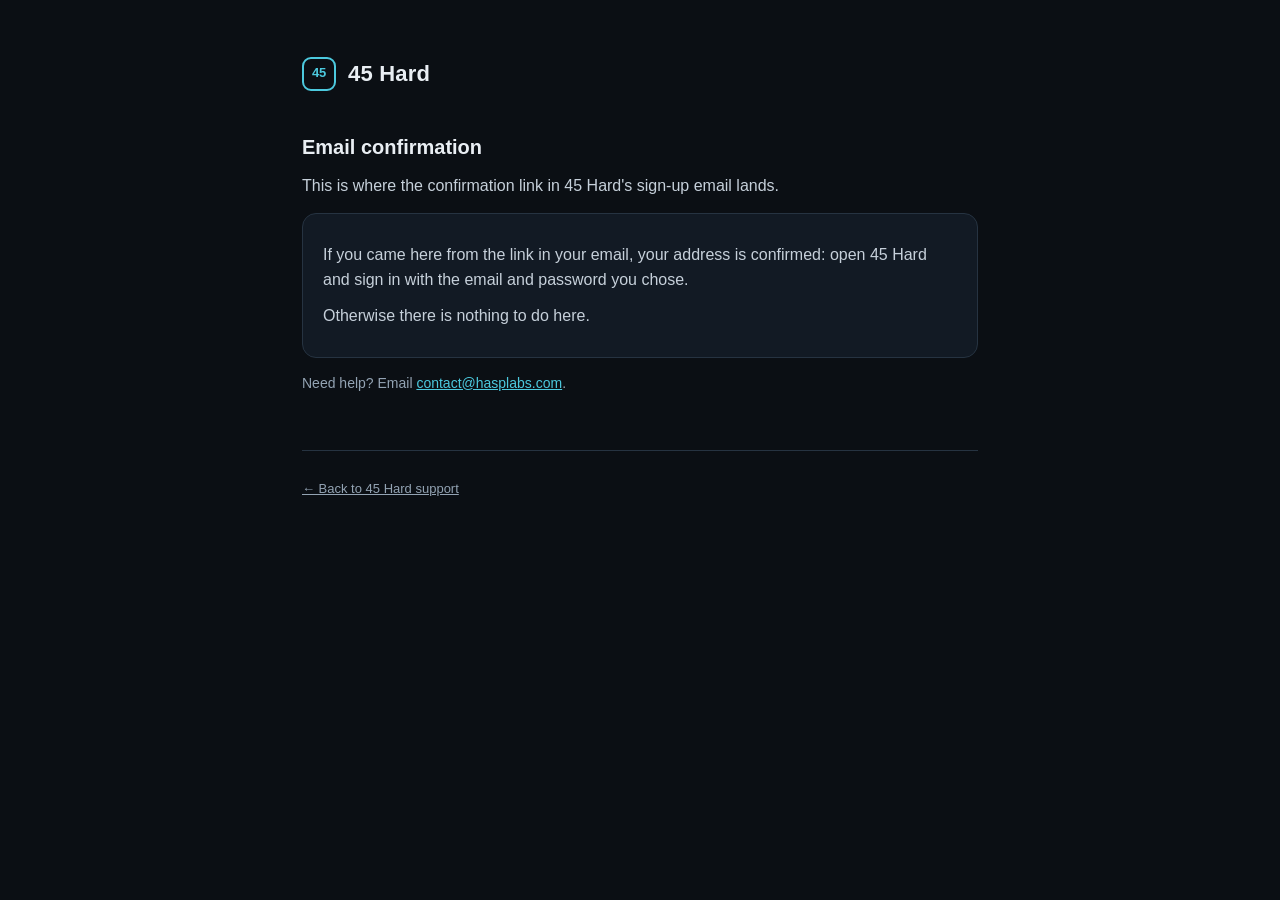
==== confirmed.html @ 16be7e0f "Add the page the email confirmation link lands on confirmed.html is the redirect target for Supabase" ====
<!doctype html>
<html lang="en">
<head>
<meta charset="utf-8" />
<meta name="viewport" content="width=device-width, initial-scale=1" />
<meta name="robots" content="noindex" />
<title>45 Hard — Email confirmation</title>
<style>
  :root {
    --bg: #0B0F14; --surface: #121A24; --outline: #263341;
    --text: #E9EEF3; --body: #C6D0DA; --muted: #93A3B3; --accent: #4CC9DE;
  }
  * { box-sizing: border-box; }
  body {
    margin: 0; background: var(--bg); color: var(--body);
    font: 16px/1.6 -apple-system, BlinkMacSystemFont, "Segoe UI", Roboto, Helvetica, Arial, sans-serif;
  }
  .wrap { max-width: 720px; margin: 0 auto; padding: 56px 22px 80px; }
  header { display: flex; align-items: center; gap: 12px; margin-bottom: 8px; }
  .mark { width: 34px; height: 34px; border-radius: 9px; border: 2px solid var(--accent); color: var(--accent); flex: none; display: flex; align-items: center; justify-content: center; font-weight: 700; font-size: 13px; letter-spacing: -.02em; }
  h1 { color: var(--text); font-size: 22px; margin: 0; letter-spacing: .2px; }
  h2 { color: var(--text); font-size: 20px; margin: 40px 0 10px; }
  a { color: var(--accent); }
  p { margin: 10px 0; }
  .card { background: var(--surface); border: 1px solid var(--outline); border-radius: 14px; padding: 18px 20px; margin: 14px 0; }
  .btn { display: inline-block; background: var(--accent); color: var(--bg); font-weight: 600; text-decoration: none; border-radius: 10px; padding: 12px 18px; margin: 14px 0 6px; }
  .small { color: var(--muted); font-size: 14px; }
  .state[hidden] { display: none !important; }
  footer { margin-top: 56px; color: var(--muted); font-size: 13px; border-top: 1px solid var(--outline); padding-top: 18px; }
  footer a { color: var(--muted); }
</style>
</head>
<body>
  <div class="wrap">
    <header>
      <div class="mark" aria-hidden="true">45</div>
      <h1>45 Hard</h1>
    </header>

    <section class="state" id="ok" hidden>
      <h2>Your email is confirmed</h2>
      <p>Open 45 Hard and sign in with the email and password you chose. There is nothing else to do on this page.</p>
      <p><a class="btn" href="fortyfivehard://">Open 45 Hard</a></p>
      <p class="small">Reading this on a computer? Open the app on your iPhone and sign in there. Don't have the app yet? <a href="https://apps.apple.com/app/id6811716562">Get 45 Hard on the App Store</a>.</p>
    </section>

    <section class="state" id="bad" hidden>
      <h2>This link has expired or was already used</h2>
      <p>A confirmation link works once, for one hour. Open 45 Hard, choose Sign up with the same email and password, and a fresh link will be sent to you.</p>
      <p class="small">Already confirmed? Just sign in.</p>
      <p><a class="btn" href="fortyfivehard://">Open 45 Hard</a></p>
    </section>

    <section class="state" id="neutral">
      <h2>Email confirmation</h2>
      <p>This is where the confirmation link in 45 Hard's sign-up email lands.</p>
      <div class="card">
        <p>If you came here from the link in your email, your address is confirmed: open 45 Hard and sign in with the email and password you chose.</p>
        <p>Otherwise there is nothing to do here.</p>
      </div>
      <p class="small">Need help? Email <a href="mailto:contact@hasplabs.com">contact@hasplabs.com</a>.</p>
    </section>

    <footer>
      <p><a href="index.html">← Back to 45 Hard support</a></p>
    </footer>
  </div>
  <script>
    (function () {
      // Supabase sends the outcome of the confirmation in the URL fragment (or the query, for
      // a PKCE code): a session on success, error fields on failure. Pick the state, then drop
      // the fragment so the tokens leave the address bar and the browser history.
      var hash = location.hash.replace(/^#/, '');
      var frag = new URLSearchParams(hash);
      var query = new URLSearchParams(location.search);
      var get = function (k) { return frag.get(k) || query.get(k); };
      var state = 'neutral';
      if (get('error') || get('error_code') || get('error_description')) state = 'bad';
      else if (get('access_token') || get('code') || get('type') === 'signup') state = 'ok';
      var ids = ['ok', 'bad', 'neutral'];
      for (var i = 0; i < ids.length; i++) document.getElementById(ids[i]).hidden = ids[i] !== state;
      if (hash || location.search) history.replaceState(null, '', location.pathname);
    })();
  </script>
</body>
</html>
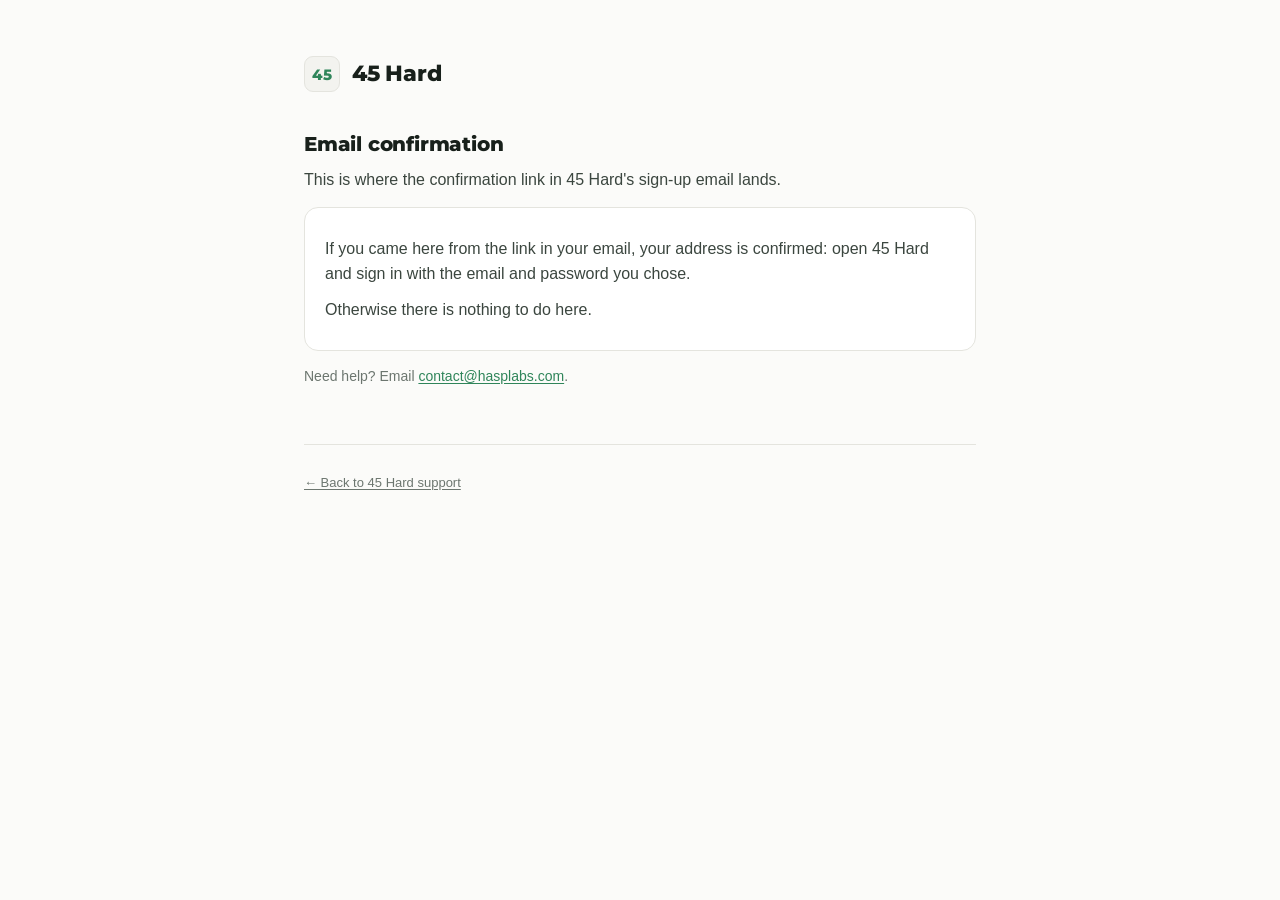
==== commit 4e435f47: "Move the site to the icon's paper and green; add the support and join pages Co-Authored-By: Claude F" ====
--- a/confirmed.html
+++ b/confirmed.html
@@ -5,30 +5,7 @@
 <meta name="viewport" content="width=device-width, initial-scale=1" />
 <meta name="robots" content="noindex" />
 <title>45 Hard — Email confirmation</title>
-<style>
-  :root {
-    --bg: #0B0F14; --surface: #121A24; --outline: #263341;
-    --text: #E9EEF3; --body: #C6D0DA; --muted: #93A3B3; --accent: #4CC9DE;
-  }
-  * { box-sizing: border-box; }
-  body {
-    margin: 0; background: var(--bg); color: var(--body);
-    font: 16px/1.6 -apple-system, BlinkMacSystemFont, "Segoe UI", Roboto, Helvetica, Arial, sans-serif;
-  }
-  .wrap { max-width: 720px; margin: 0 auto; padding: 56px 22px 80px; }
-  header { display: flex; align-items: center; gap: 12px; margin-bottom: 8px; }
-  .mark { width: 34px; height: 34px; border-radius: 9px; border: 2px solid var(--accent); color: var(--accent); flex: none; display: flex; align-items: center; justify-content: center; font-weight: 700; font-size: 13px; letter-spacing: -.02em; }
-  h1 { color: var(--text); font-size: 22px; margin: 0; letter-spacing: .2px; }
-  h2 { color: var(--text); font-size: 20px; margin: 40px 0 10px; }
-  a { color: var(--accent); }
-  p { margin: 10px 0; }
-  .card { background: var(--surface); border: 1px solid var(--outline); border-radius: 14px; padding: 18px 20px; margin: 14px 0; }
-  .btn { display: inline-block; background: var(--accent); color: var(--bg); font-weight: 600; text-decoration: none; border-radius: 10px; padding: 12px 18px; margin: 14px 0 6px; }
-  .small { color: var(--muted); font-size: 14px; }
-  .state[hidden] { display: none !important; }
-  footer { margin-top: 56px; color: var(--muted); font-size: 13px; border-top: 1px solid var(--outline); padding-top: 18px; }
-  footer a { color: var(--muted); }
-</style>
+<link rel="stylesheet" href="site.css">
 </head>
 <body>
   <div class="wrap">
@@ -62,7 +39,7 @@
     </section>
 
     <footer>
-      <p><a href="index.html">← Back to 45 Hard support</a></p>
+      <p><a href="support.html">← Back to 45 Hard support</a></p>
     </footer>
   </div>
   <script>
--- a/site.css
+++ b/site.css
@@ -0,0 +1,148 @@
+/* 45 Hard pages: one stylesheet. The palette is the icon's paper and green. */
+
+@font-face {
+  font-family: Montserrat;
+  font-style: normal;
+  font-weight: 700;
+  font-display: swap;
+  src: url("fonts/Montserrat-Bold.ttf") format("truetype");
+}
+@font-face {
+  font-family: Montserrat;
+  font-style: normal;
+  font-weight: 800;
+  font-display: swap;
+  src: url("fonts/Montserrat-ExtraBold.ttf") format("truetype");
+}
+
+:root {
+  color-scheme: light dark;
+  --paper: #fbfbf9;
+  --paper-2: #f3f3ef;
+  --surface: #ffffff;
+  --outline: #e4e4de;
+  --text: #18201b;
+  --body: #3b463f;
+  --muted: #6c766f;
+  --accent: #2f855a;
+  --accent-tint: #e6f4ef;
+  --on-accent: #ffffff;
+}
+
+@media (prefers-color-scheme: dark) {
+  :root {
+    --paper: #0e1210;
+    --paper-2: #131915;
+    --surface: #18201b;
+    --outline: #26302a;
+    --text: #eef2ee;
+    --body: #c9d1cb;
+    --muted: #8f9a92;
+    --accent: #5fbf85;
+    --accent-tint: #163524;
+    --on-accent: #06281a;
+  }
+}
+
+* { box-sizing: border-box; }
+
+html { -webkit-text-size-adjust: 100%; text-size-adjust: 100%; }
+
+body {
+  margin: 0;
+  background: var(--paper);
+  color: var(--body);
+  font: 16px/1.6 -apple-system, BlinkMacSystemFont, "Segoe UI", Roboto, Helvetica, Arial, sans-serif;
+  overflow-wrap: break-word;
+}
+
+[hidden] { display: none !important; }
+
+.wrap {
+  width: 100%;
+  max-width: 720px;
+  margin: 0 auto;
+  padding: 56px 16px 80px;
+}
+@media (min-width: 600px) {
+  .wrap { padding-left: 24px; padding-right: 24px; }
+}
+
+a { color: var(--accent); text-underline-offset: 2px; }
+
+header { display: flex; align-items: center; gap: 12px; margin-bottom: 8px; }
+
+.mark {
+  flex: none;
+  display: flex;
+  align-items: center;
+  justify-content: center;
+  width: 36px;
+  height: 36px;
+  border-radius: 9px;
+  border: 1px solid var(--outline);
+  background: var(--paper-2);
+  color: var(--accent);
+  font-family: Montserrat, system-ui, sans-serif;
+  font-weight: 800;
+  font-size: 15px;
+  line-height: 1;
+  letter-spacing: -0.02em;
+  text-decoration: none;
+}
+
+h1, h2 {
+  font-family: Montserrat, system-ui, sans-serif;
+  color: var(--text);
+  font-weight: 800;
+  letter-spacing: -0.01em;
+  line-height: 1.25;
+}
+h1 { font-size: 22px; margin: 0; }
+h2 { font-size: 20px; margin: 40px 0 10px; }
+
+p { margin: 10px 0; }
+ul { margin: 10px 0; padding-left: 20px; }
+li { margin: 6px 0; }
+strong { color: var(--text); }
+
+.lede { color: var(--muted); font-size: 15px; margin: 4px 0 40px; }
+.updated { color: var(--muted); font-size: 14px; margin: 4px 0 32px; }
+
+.card {
+  background: var(--surface);
+  border: 1px solid var(--outline);
+  border-radius: 14px;
+  padding: 18px 20px;
+  margin: 14px 0;
+}
+
+.q { color: var(--text); font-weight: 600; margin: 0 0 4px; }
+.a { color: var(--body); margin: 0; }
+.contact { font-size: 17px; margin: 0; }
+
+.btn {
+  display: inline-block;
+  background: var(--accent);
+  color: var(--on-accent);
+  font-weight: 600;
+  text-decoration: none;
+  border-radius: 10px;
+  padding: 12px 18px;
+  margin: 14px 0 6px;
+}
+.btn:hover { filter: brightness(1.06); }
+.btn:focus-visible, a:focus-visible { outline: 2px solid var(--accent); outline-offset: 3px; }
+
+.small { color: var(--muted); font-size: 14px; }
+
+.state[hidden] { display: none !important; }
+
+footer {
+  margin-top: 56px;
+  color: var(--muted);
+  font-size: 13px;
+  border-top: 1px solid var(--outline);
+  padding-top: 18px;
+}
+footer a { color: var(--muted); }
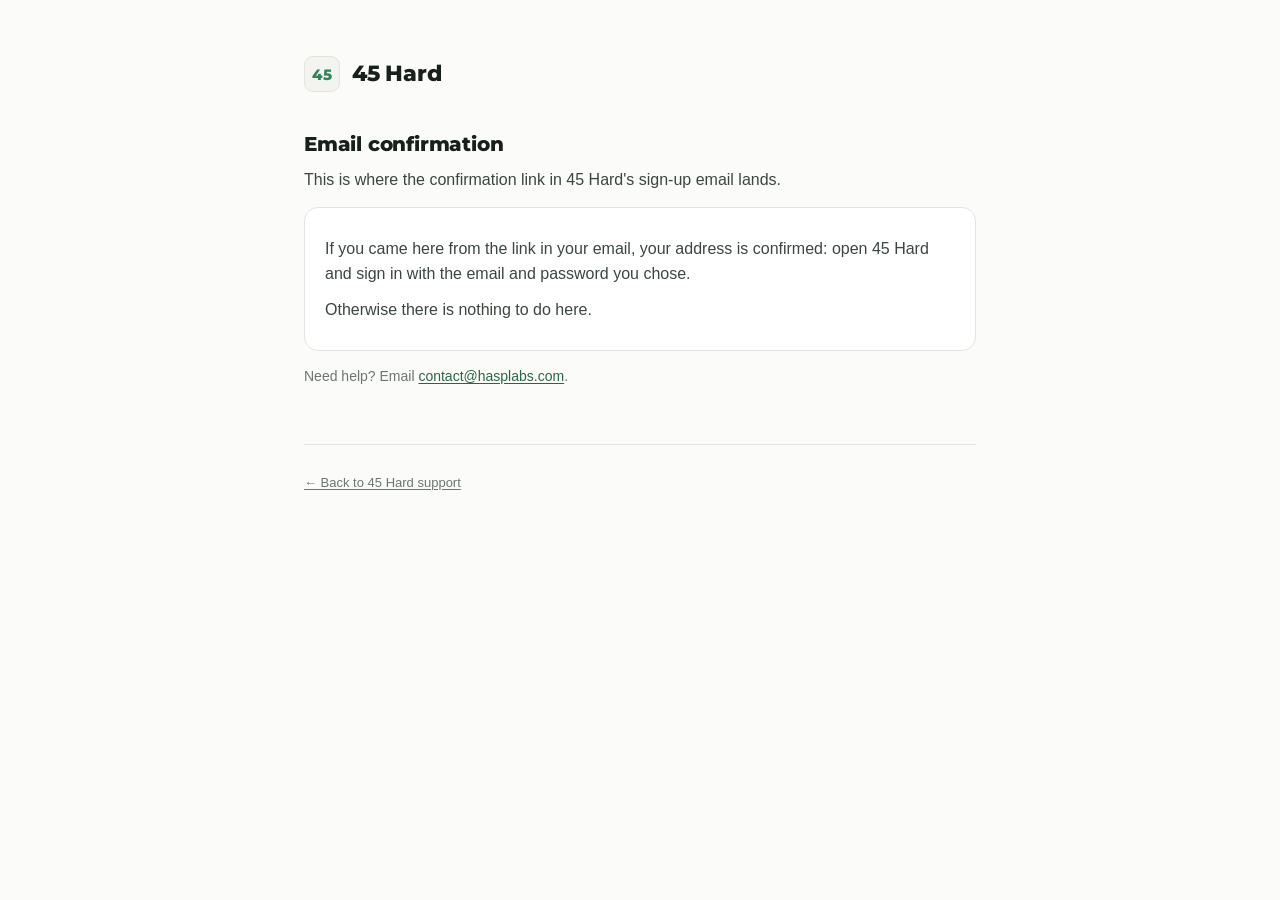
==== commit 7dbd2748: "Describe the Android app, Health Connect and account deletion" ====
--- a/confirmed.html
+++ b/confirmed.html
@@ -18,7 +18,7 @@
       <h2>Your email is confirmed</h2>
       <p>Open 45 Hard and sign in with the email and password you chose. There is nothing else to do on this page.</p>
       <p><a class="btn" href="fortyfivehard://">Open 45 Hard</a></p>
-      <p class="small">Reading this on a computer? Open the app on your iPhone and sign in there. Don't have the app yet? <a href="https://apps.apple.com/app/id6811716562">Get 45 Hard on the App Store</a>.</p>
+      <p class="small">Reading this on a computer? Open the app on your phone and sign in there. Don't have the app yet? <a href="https://apps.apple.com/app/id6811716562">Get 45 Hard on the App Store</a>.</p>
     </section>
 
     <section class="state" id="bad" hidden>
--- a/site.css
+++ b/site.css
@@ -27,6 +27,7 @@
   --accent: #2f855a;
   --accent-tint: #e6f4ef;
   --on-accent: #ffffff;
+  --link: #276749;
 }
 
 @media (prefers-color-scheme: dark) {
@@ -41,6 +42,7 @@
     --accent: #5fbf85;
     --accent-tint: #163524;
     --on-accent: #06281a;
+    --link: #5fbf85;
   }
 }
 
@@ -68,7 +70,7 @@
   .wrap { padding-left: 24px; padding-right: 24px; }
 }
 
-a { color: var(--accent); text-underline-offset: 2px; }
+a { color: var(--link); text-underline-offset: 2px; }
 
 header { display: flex; align-items: center; gap: 12px; margin-bottom: 8px; }
 
@@ -136,7 +138,6 @@
 
 .small { color: var(--muted); font-size: 14px; }
 
-.state[hidden] { display: none !important; }
 
 footer {
   margin-top: 56px;
@@ -146,3 +147,78 @@
   padding-top: 18px;
 }
 footer a { color: var(--muted); }
+
+/* The landing page. */
+.wrap.landing { max-width: 1080px; padding-top: 24px; }
+.site-head { justify-content: space-between; margin-bottom: 20px; }
+.head-link { color: var(--body); font-weight: 600; font-size: 15px; text-decoration: none; }
+.head-link:hover { color: var(--link); text-decoration: underline; }
+
+.hero {
+  display: block;
+  width: 100%;
+  height: auto;
+  aspect-ratio: 16 / 9;
+  object-fit: cover;
+  border-radius: 18px;
+  background: var(--paper-2);
+}
+@media (max-width: 700px) {
+  .hero { aspect-ratio: 9 / 16; max-height: 78vh; }
+}
+.hero-box { position: relative; }
+.hero-toggle {
+  position: absolute;
+  right: 14px;
+  bottom: 14px;
+  min-height: 32px;
+  padding: 6px 14px;
+  border: 1px solid var(--outline);
+  border-radius: 999px;
+  background: var(--surface);
+  color: var(--text);
+  font: inherit;
+  font-size: 13px;
+  font-weight: 600;
+  cursor: pointer;
+}
+.hero-toggle:focus-visible { outline: 2px solid var(--link); outline-offset: 2px; }
+
+.intro { max-width: 640px; margin: 36px auto 8px; text-align: center; }
+.headline { font-size: 34px; line-height: 1.15; letter-spacing: -0.02em; text-wrap: balance; }
+.subline { font-size: 18px; color: var(--body); margin: 14px 0 24px; }
+.badge { display: inline-block; line-height: 0; border-radius: 9px; }
+.badge img { display: block; width: 162px; height: 54px; }
+@media (min-width: 760px) {
+  .headline { font-size: 48px; }
+  .subline { font-size: 20px; }
+}
+
+.feature { margin: 72px 0 0; text-align: center; }
+.feature-text { max-width: 520px; margin: 0 auto; }
+.feature h2 { font-size: 26px; margin: 0 0 10px; text-wrap: balance; }
+.feature p { font-size: 17px; margin: 0; }
+.shot {
+  display: block;
+  width: 100%;
+  max-width: 300px;
+  height: auto;
+  margin: 28px auto 0;
+  border-radius: 28px;
+  border: 1px solid var(--outline);
+}
+@media (min-width: 760px) {
+  .feature {
+    display: grid;
+    grid-template-columns: 1fr 320px;
+    gap: 64px;
+    align-items: center;
+    text-align: left;
+    max-width: 880px;
+    margin: 96px auto 0;
+  }
+  .feature:nth-of-type(even) { grid-template-columns: 320px 1fr; }
+  .feature:nth-of-type(even) .feature-text { order: 2; }
+  .feature-text { margin: 0; }
+  .shot { max-width: 320px; margin: 0; }
+}
